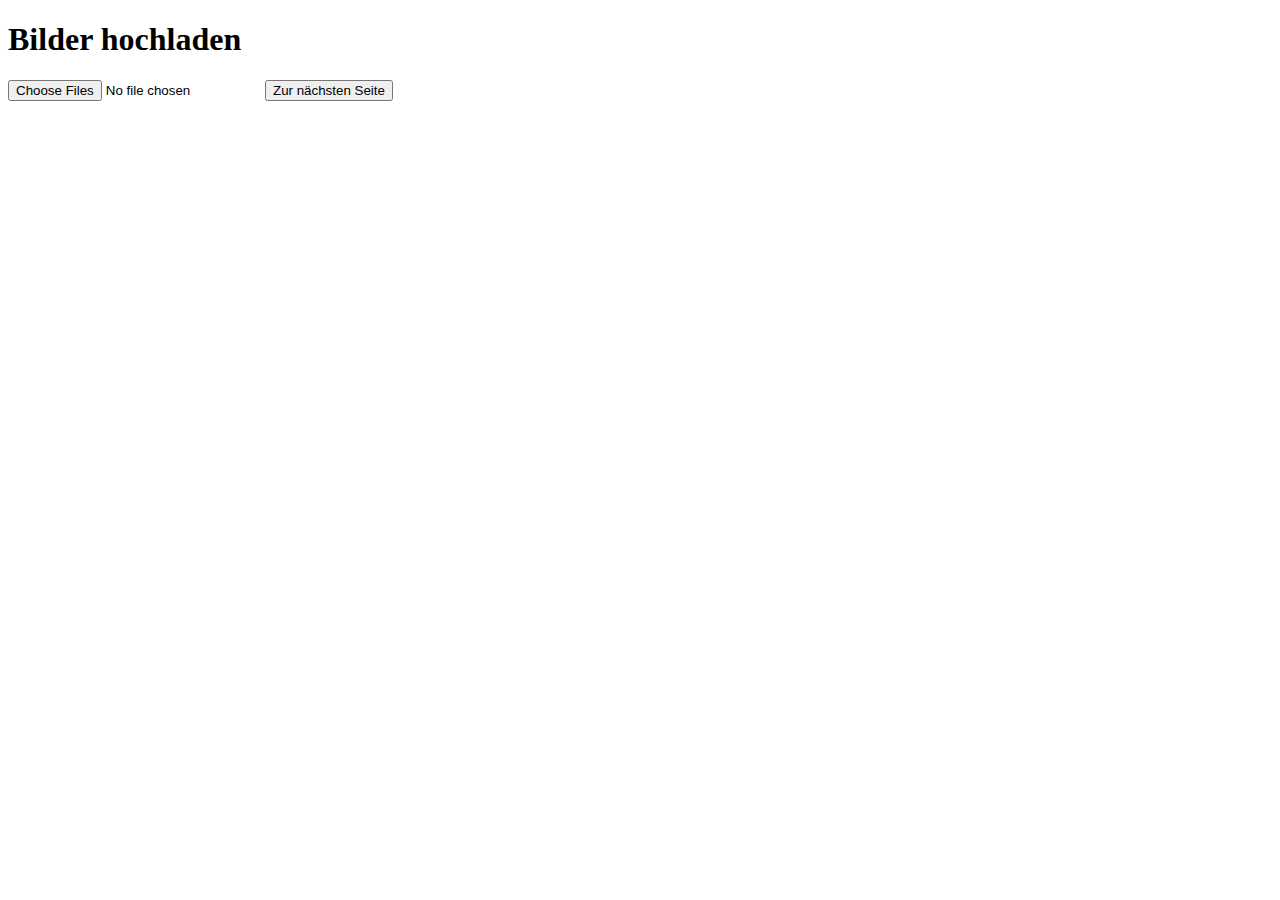
==== index.html @ ae6ff32a "Removed Test folder" ====
<!DOCTYPE html>
<html lang="en">
<head>
  <meta charset="UTF-8">
  <meta name="viewport" content="width=device-width, initial-scale=1.0">
  <title>Bilder hochladen</title>
</head>
<body>
  <h1>Bilder hochladen</h1>
  <input type="file" id="file-input" multiple accept="image/*">
  <button id="next-button">Zur nächsten Seite</button>
  <script src="page1.js"></script>
</body>
</html>
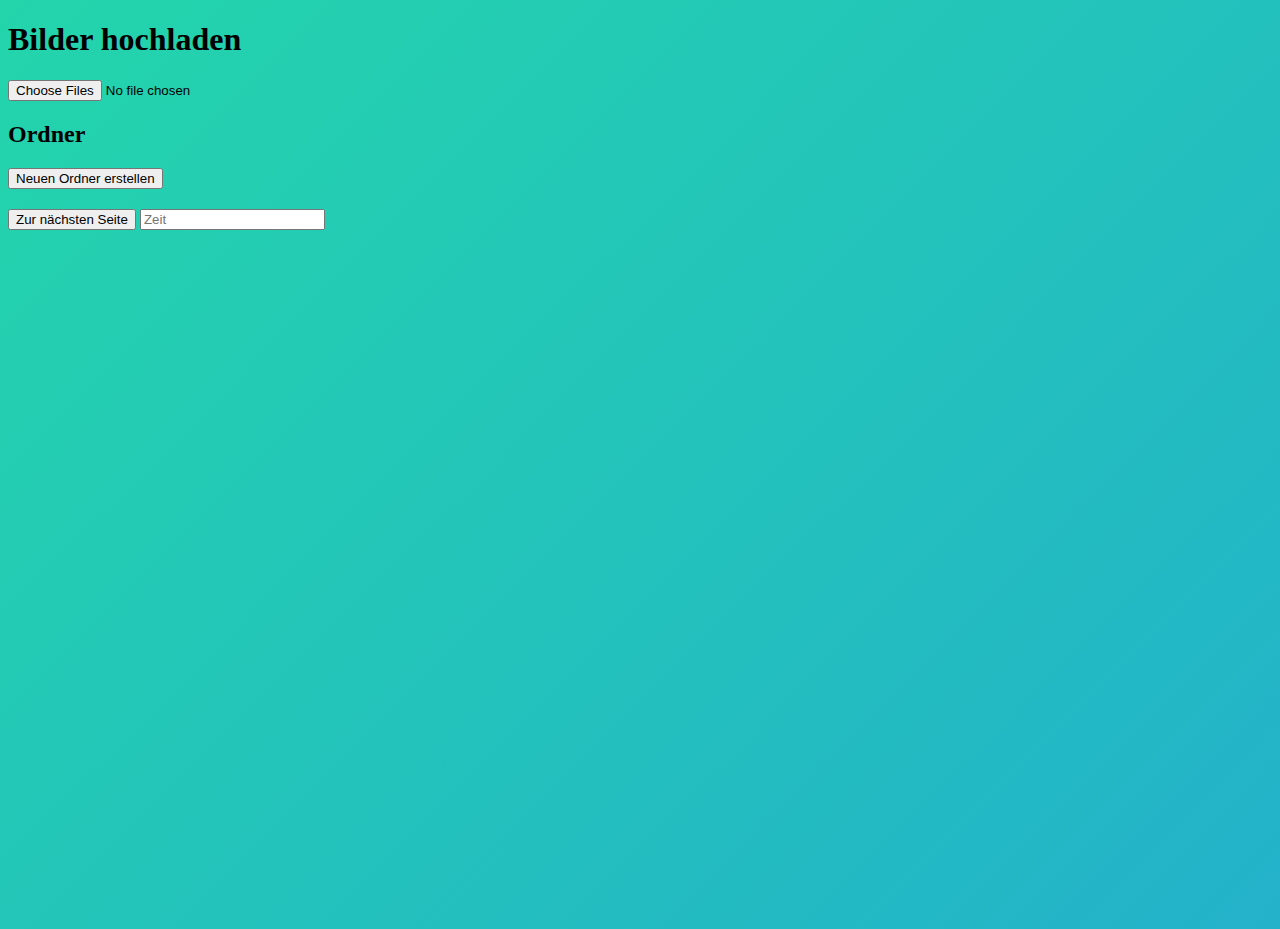
==== commit cf0b3c47: "Few changes" ====
--- a/index.html
+++ b/index.html
@@ -4,11 +4,20 @@
   <meta charset="UTF-8">
   <meta name="viewport" content="width=device-width, initial-scale=1.0">
   <title>Bilder hochladen</title>
+  <link rel="stylesheet" href="demo.css">
+  <link rel="stylesheet" href="https://cdnjs.cloudflare.com/ajax/libs/font-awesome/4.7.0/css/font-awesome.min.css">
 </head>
 <body>
   <h1>Bilder hochladen</h1>
   <input type="file" id="file-input" multiple accept="image/*">
+  <div>
+    <h2>Ordner</h2>
+    <button onclick="createFolder()">Neuen Ordner erstellen</button>
+    <div id="folderContainer"></div>
+  </div>
+
   <button id="next-button">Zur nächsten Seite</button>
+  <input type="number" id="seconds" placeholder="Zeit" step="1">
   <script src="page1.js"></script>
 </body>
 </html>
--- a/demo.css
+++ b/demo.css
@@ -0,0 +1,37 @@
+#folderContainer {
+    margin: 20px;
+  }
+  .folder {
+    margin: 10px;
+    padding: 10px;
+    border: 1px solid #ccc;
+    background-color: #f9f9f9;
+  }
+  .folder h3 {
+    margin: 0 0 10px;
+  }
+  .image {
+    width: 100px;
+    height: 100px;
+    object-fit: cover;
+    margin: 5px;
+  }
+
+  body {
+	background: linear-gradient(-45deg, #ee7752, #e73c7e, #23a6d5, #23d5ab);
+	background-size: 400% 400%;
+	animation: gradient 15s ease infinite;
+	height: 100vh;
+}
+
+@keyframes gradient {
+	0% {
+		background-position: 0% 50%;
+	}
+	50% {
+		background-position: 100% 50%;
+	}
+	100% {
+		background-position: 0% 50%;
+	}
+}
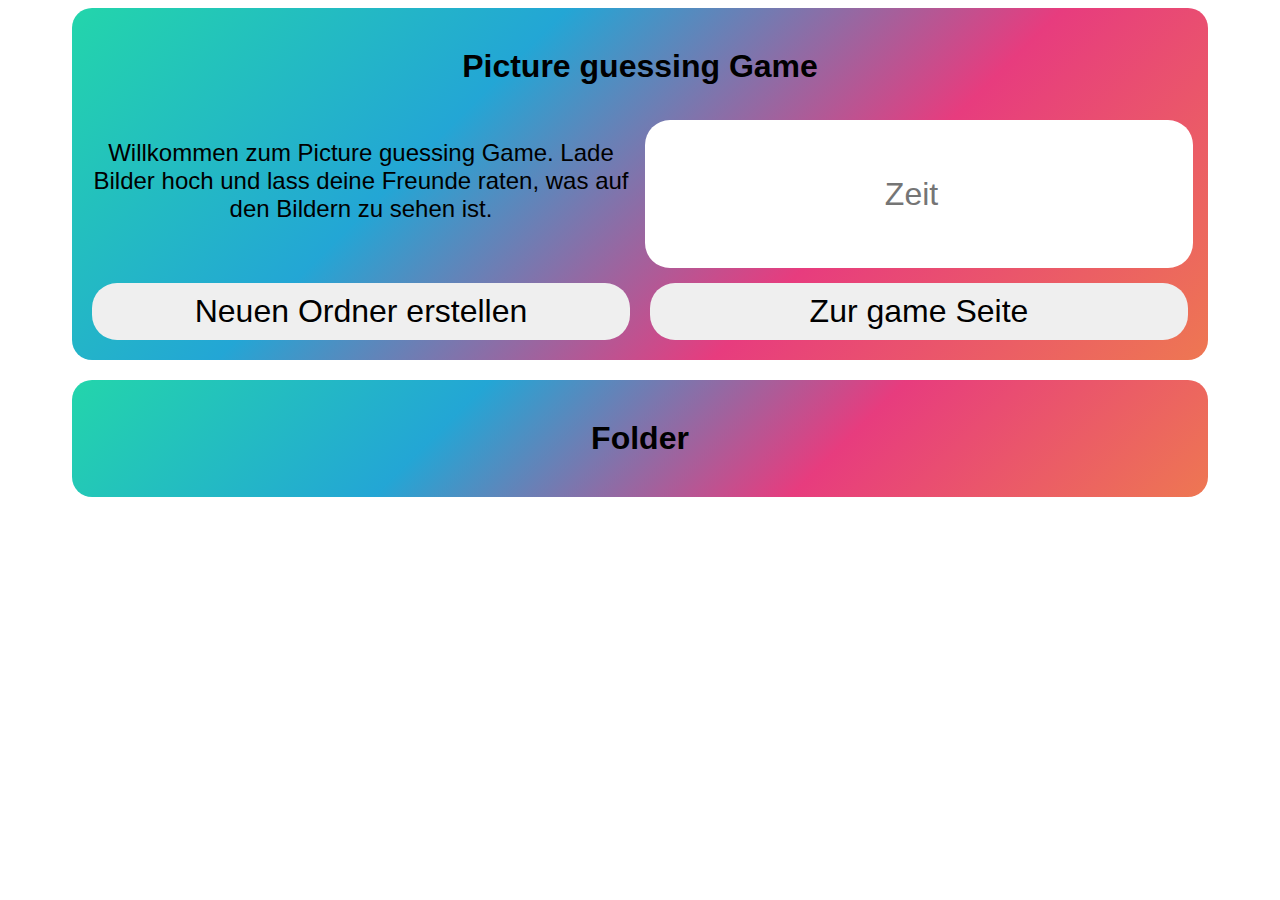
==== commit f3b8d77e: "css for index" ====
--- a/index.html
+++ b/index.html
@@ -1,23 +1,32 @@
 <!DOCTYPE html>
-<html lang="en">
+<html lang="de">
 <head>
   <meta charset="UTF-8">
   <meta name="viewport" content="width=device-width, initial-scale=1.0">
-  <title>Bilder hochladen</title>
+  <title>Picture guessing Game</title>
   <link rel="stylesheet" href="demo.css">
   <link rel="stylesheet" href="https://cdnjs.cloudflare.com/ajax/libs/font-awesome/4.7.0/css/font-awesome.min.css">
 </head>
+
 <body>
-  <h1>Bilder hochladen</h1>
-  <input type="file" id="file-input" multiple accept="image/*">
-  <div>
-    <h2>Ordner</h2>
-    <button onclick="createFolder()">Neuen Ordner erstellen</button>
-    <div id="folderContainer"></div>
+
+  <div id="menu">
+    <h1>Picture guessing Game</h1>
+    <p>Willkommen zum Picture guessing Game. Lade Bilder hoch und lass deine Freunde raten, was auf den Bildern zu sehen ist.</p>
+    <input type="number" id="seconds" placeholder="Zeit" step="1">
+    <button id="new-folder" onclick="createFolder()">Neuen Ordner erstellen</button>
+    <button id="next-button">Zur game Seite</button>
   </div>
 
-  <button id="next-button">Zur nächsten Seite</button>
-  <input type="number" id="seconds" placeholder="Zeit" step="1">
+  <div id="folderMenu">
+    
+    <div id="folderContainer">
+      <h2>Folder</h2>
+    </div>
+
+
+  
+
   <script src="page1.js"></script>
 </body>
 </html>
--- a/demo.css
+++ b/demo.css
@@ -1,12 +1,108 @@
+@media (max-device-width: 450) {
+  #menu {
+    border-radius: 20px;
+    padding: 10px;
+    display: flex;
+    flex-flow: column;
+    background-image: linear-gradient(-45deg, #ee7752, #e73c7e, #23a6d5, #23d5ab);
+    animation: gradient 15s ease infinite;;
+  }
+
+  #seconds {
+    align-self: center;
+    width: 90%;
+    font-size: 2.5em;
+    padding: 3em;
+  }
+
+  #next-button, #new-folder {
+    align-self: center;
+    width: 90%;
+    font-size: 2.5em;
+    padding: 3em;
+  }
+}
+
+@media (min-device-width: 451px) {
+  #menu {
+    border-radius: 20px;
+    padding: 10px;
+    display: grid;
+    grid-template-columns: 1fr 1fr;
+    background: linear-gradient(-45deg, #ee7752, #e73c7e, #23a6d5, #23d5ab);
+  }
+
+  #menu > h1 {
+    grid-column: 1 / 3;
+  }
+
+  #menu > p {
+    margin-bottom: 50px;
+  }
+
+  #seconds {
+    margin-bottom: 50px;
+    font-size: 2.5em;
+  }
+
+  #next-button, #new-folder {
+    padding: 10px;
+    margin: 10px;
+  }
+}
+
 #folderContainer {
-    margin: 20px;
-  }
-  .folder {
+  border-radius: 20px;
+  padding: 10px;
+  display: flex;
+  flex-flow: column;
+  background: linear-gradient(-45deg, #ee7752, #e73c7e, #23a6d5, #23d5ab);
+}
+
+folder {
+  margin: 10px;
+  padding: 10px;
+  border: 1px solid #ccc;
+  background-color: #f9f9f9;
+}
+
+.folder h3 {
+  margin: 0 0 10px;
+}
+.image {
+  width: 100px;
+  height: 100px;
+  object-fit: cover;
+  margin: 5px;
+}
+
+
+  
+/*#folder-container {
+  border-radius: 20px;
+  padding: 10px;
+  display: flex; 
+  flex-direction: column;
+  align-items: flex-start;
+  border-radius: 10px;
+  background: linear-gradient(-45deg, #ee7752, #e73c7e, #23a6d5, #23d5ab);
+}
+
+*#folderContainer {
+    border-radius: 20px;
+    padding: 10px;
+    display: flex;
+    flex-flow: column;
+    background: linear-gradient(-45deg, #ee7752, #e73c7e, #23a6d5, #23d5ab);
+  }
+
+  folder {
     margin: 10px;
     padding: 10px;
     border: 1px solid #ccc;
     background-color: #f9f9f9;
   }
+
   .folder h3 {
     margin: 0 0 10px;
   }
@@ -15,6 +111,81 @@
     height: 100px;
     object-fit: cover;
     margin: 5px;
+  }*/
+
+
+body {
+  padding-left: 5%;
+  padding-right: 5%;
+  display: flex;
+  flex-direction: column;
+  grid-row-gap: 20px;
+  background-color: white;  
+}
+
+h1, h2 {
+  font-family: Arial;
+  color: black;
+  font-size: xx-large;
+  text-align: center;
+  margin-top: 30px;
+  margin-bottom: 30px;
+}
+
+#menu > p {
+  font-family: Arial;
+  color: black;
+  font-size: 1.5em;
+  text-align: center;
+}
+
+#seconds {
+  border-radius: 25px;
+  margin: 5px;
+  text-align: center;
+  border: 0px;
+  padding: 1em;
+  color: black;
+  font-size: 2em;
+}
+input {
+  border-radius: 10px;
+  margin: 1px;
+  text-align: center;
+  border: 0px;
+  padding: 1em;
+  color: black;
+  font-size: 2em;
+}
+
+button {
+  border-radius: 25px;
+  margin: 5px;
+  text-align: center; 
+  border: 0px;
+  color: black;
+  font-size: xx-large;
+  padding: 0.5em;
+}
+
+
+/*#folderContainer {
+    margin: 20px;
+  }
+  .folder {
+    margin: 10px;
+    padding: 10px;
+    border: 1px solid #ccc;
+    background-color: #f9f9f9;
+  }
+  .folder h3 {
+    margin: 0 0 10px;
+  }
+  .image {
+    width: 100px;
+    height: 100px;
+    object-fit: cover;
+    margin: 5px;
   }
 
   body {
@@ -22,7 +193,7 @@
 	background-size: 400% 400%;
 	animation: gradient 15s ease infinite;
 	height: 100vh;
-}
+}*/
 
 @keyframes gradient {
 	0% {
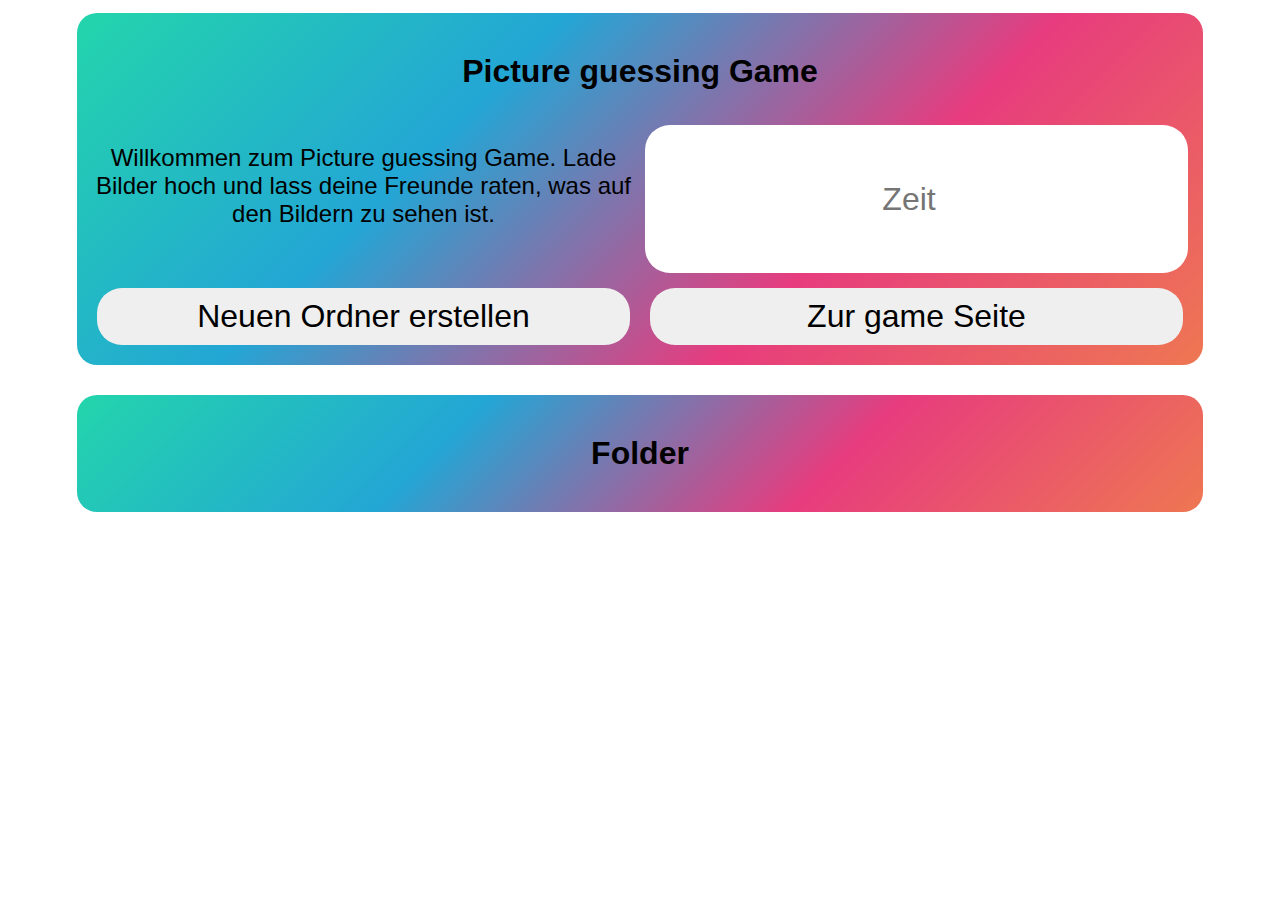
==== commit 324fc632: "Fixed demo.css" ====
--- a/index.html
+++ b/index.html
@@ -16,16 +16,11 @@
     <input type="number" id="seconds" placeholder="Zeit" step="1">
     <button id="new-folder" onclick="createFolder()">Neuen Ordner erstellen</button>
     <button id="next-button">Zur game Seite</button>
+  </div>    
+  
+  <div id="folderContainer">
+    <h2>Folder</h2>
   </div>
-
-  <div id="folderMenu">
-    
-    <div id="folderContainer">
-      <h2>Folder</h2>
-    </div>
-
-
-  
 
   <script src="page1.js"></script>
 </body>
--- a/demo.css
+++ b/demo.css
@@ -1,11 +1,10 @@
-@media (max-device-width: 450) {
+@media (max-device-width: 560px) {
   #menu {
-    border-radius: 20px;
-    padding: 10px;
+    border-radius: 25px;
+    padding: 20px;
     display: flex;
     flex-flow: column;
-    background-image: linear-gradient(-45deg, #ee7752, #e73c7e, #23a6d5, #23d5ab);
-    animation: gradient 15s ease infinite;;
+    background: linear-gradient(-45deg, #ee7752, #e73c7e, #23a6d5, #23d5ab);
   }
 
   #seconds {
@@ -16,14 +15,34 @@
   }
 
   #next-button, #new-folder {
+    padding: 3em;
+    font-size: 1.5em; 
+  }
+
+  #folderContainer {
+    border-radius: 25px;
+    padding: 20px;
+    display: flex;
+    flex-flow: column;
+    background: linear-gradient(-45deg, #ee7752, #e73c7e, #23a6d5, #23d5ab);
+  }
+
+  #text {
     align-self: center;
     width: 90%;
     font-size: 2.5em;
-    padding: 3em;
+    padding: 0.5em;
+  }
+
+  .image {
+    width: 100px;
+    height: 100px;
+    object-fit: cover;
+    margin: 5px;
+    flex-wrap: wrap;
   }
 }
-
-@media (min-device-width: 451px) {
+@media (min-device-width: 561px) {
   #menu {
     border-radius: 20px;
     padding: 10px;
@@ -49,46 +68,8 @@
     padding: 10px;
     margin: 10px;
   }
-}
 
-#folderContainer {
-  border-radius: 20px;
-  padding: 10px;
-  display: flex;
-  flex-flow: column;
-  background: linear-gradient(-45deg, #ee7752, #e73c7e, #23a6d5, #23d5ab);
-}
-
-folder {
-  margin: 10px;
-  padding: 10px;
-  border: 1px solid #ccc;
-  background-color: #f9f9f9;
-}
-
-.folder h3 {
-  margin: 0 0 10px;
-}
-.image {
-  width: 100px;
-  height: 100px;
-  object-fit: cover;
-  margin: 5px;
-}
-
-
-  
-/*#folder-container {
-  border-radius: 20px;
-  padding: 10px;
-  display: flex; 
-  flex-direction: column;
-  align-items: flex-start;
-  border-radius: 10px;
-  background: linear-gradient(-45deg, #ee7752, #e73c7e, #23a6d5, #23d5ab);
-}
-
-*#folderContainer {
+  #folderContainer {
     border-radius: 20px;
     padding: 10px;
     display: flex;
@@ -96,22 +77,21 @@
     background: linear-gradient(-45deg, #ee7752, #e73c7e, #23a6d5, #23d5ab);
   }
 
-  folder {
+  .folder {
     margin: 10px;
     padding: 10px;
     border: 1px solid #ccc;
     background-color: #f9f9f9;
   }
 
-  .folder h3 {
-    margin: 0 0 10px;
-  }
   .image {
     width: 100px;
     height: 100px;
     object-fit: cover;
     margin: 5px;
-  }*/
+  }
+
+}
 
 
 body {
@@ -148,6 +128,7 @@
   color: black;
   font-size: 2em;
 }
+
 input {
   border-radius: 10px;
   margin: 1px;
@@ -168,41 +149,18 @@
   padding: 0.5em;
 }
 
+label, div {
+  border-radius: 25px;
+  margin: 5px;
+  text-align: center; 
+  border: 0px;
+  color: black;
+  font-size: 1em;
+  padding: 0.5em;
+  font-family: Arial;
+}
 
-/*#folderContainer {
-    margin: 20px;
-  }
-  .folder {
-    margin: 10px;
-    padding: 10px;
-    border: 1px solid #ccc;
-    background-color: #f9f9f9;
-  }
-  .folder h3 {
-    margin: 0 0 10px;
-  }
-  .image {
-    width: 100px;
-    height: 100px;
-    object-fit: cover;
-    margin: 5px;
-  }
+.file {
+  display: none;
+}
 
-  body {
-	background: linear-gradient(-45deg, #ee7752, #e73c7e, #23a6d5, #23d5ab);
-	background-size: 400% 400%;
-	animation: gradient 15s ease infinite;
-	height: 100vh;
-}*/
-
-@keyframes gradient {
-	0% {
-		background-position: 0% 50%;
-	}
-	50% {
-		background-position: 100% 50%;
-	}
-	100% {
-		background-position: 0% 50%;
-	}
-}
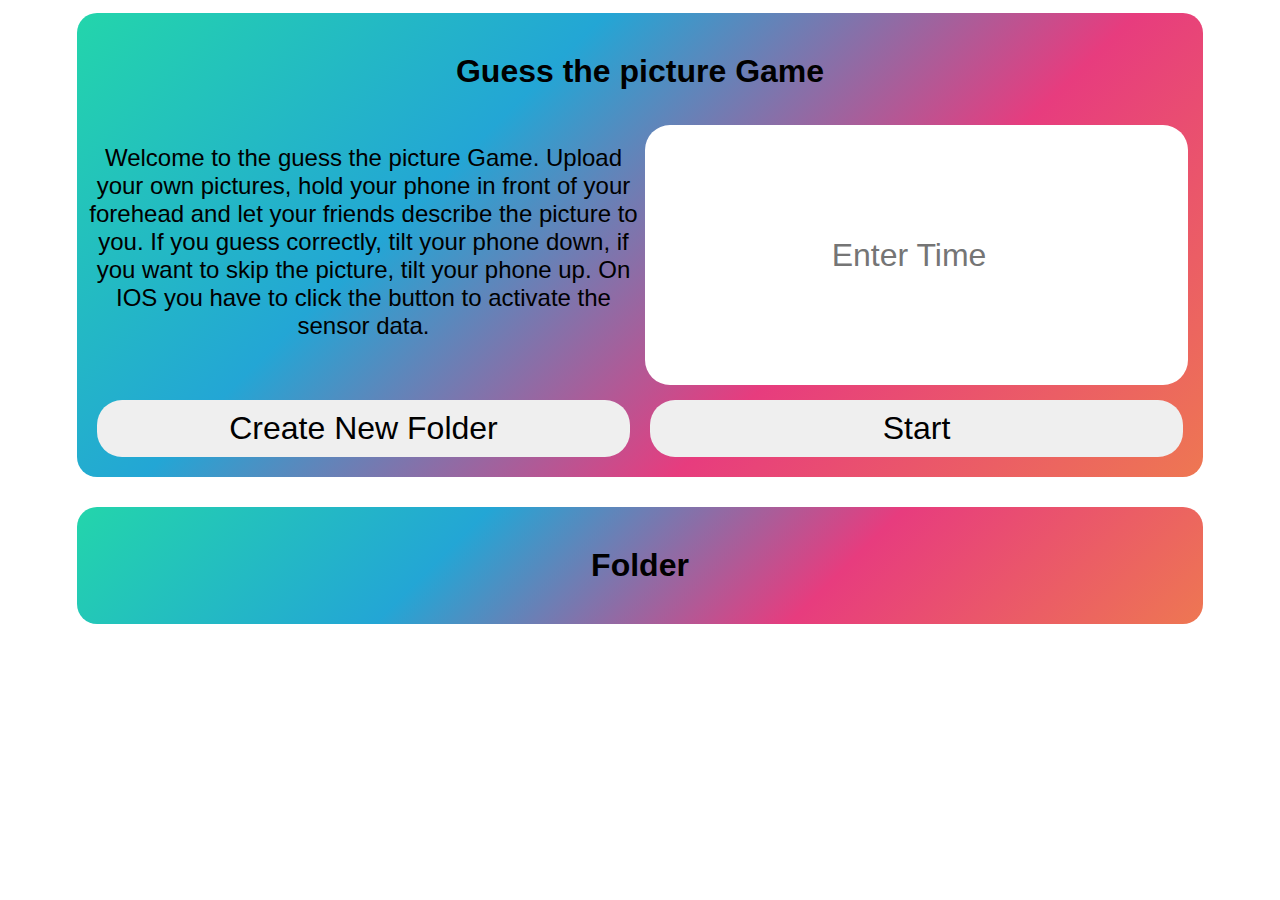
==== commit 7852f80e: "final" ====
--- a/index.html
+++ b/index.html
@@ -3,25 +3,27 @@
 <head>
   <meta charset="UTF-8">
   <meta name="viewport" content="width=device-width, initial-scale=1.0">
-  <title>Picture guessing Game</title>
+  <title>Guess the picture Game</title>
   <link rel="stylesheet" href="demo.css">
   <link rel="stylesheet" href="https://cdnjs.cloudflare.com/ajax/libs/font-awesome/4.7.0/css/font-awesome.min.css">
+  <script defer src="page1.js"></script>
 </head>
 
 <body>
-
   <div id="menu">
-    <h1>Picture guessing Game</h1>
-    <p>Willkommen zum Picture guessing Game. Lade Bilder hoch und lass deine Freunde raten, was auf den Bildern zu sehen ist.</p>
-    <input type="number" id="seconds" placeholder="Zeit" step="1">
-    <button id="new-folder" onclick="createFolder()">Neuen Ordner erstellen</button>
-    <button id="next-button">Zur game Seite</button>
+    <h1>Guess the picture Game</h1>
+    <p>Welcome to the guess the picture Game.
+      Upload your own pictures, hold your phone in front of your forehead and let your friends describe the picture to you.
+      If you guess correctly, tilt your phone down, if you want to skip the picture, tilt your phone up.
+      On IOS you have to click the button to activate the sensor data.
+    </p>
+    <input type="number" id="seconds" placeholder="Enter Time" step="1">
+    <button id="new-folder" onclick="createFolder()">Create New Folder</button>
+    <button id="next-button">Start</button>
   </div>    
   
   <div id="folderContainer">
     <h2>Folder</h2>
   </div>
-
-  <script src="page1.js"></script>
 </body>
 </html>
--- a/demo.css
+++ b/demo.css
@@ -1,3 +1,4 @@
+/*responsive design for mobile devices*/
 @media (max-device-width: 560px) {
   #menu {
     border-radius: 25px;
@@ -42,6 +43,7 @@
     flex-wrap: wrap;
   }
 }
+/*responsive design for tablets and desktops*/
 @media (min-device-width: 561px) {
   #menu {
     border-radius: 20px;
@@ -92,7 +94,6 @@
   }
 
 }
-
 
 body {
   padding-left: 5%;
